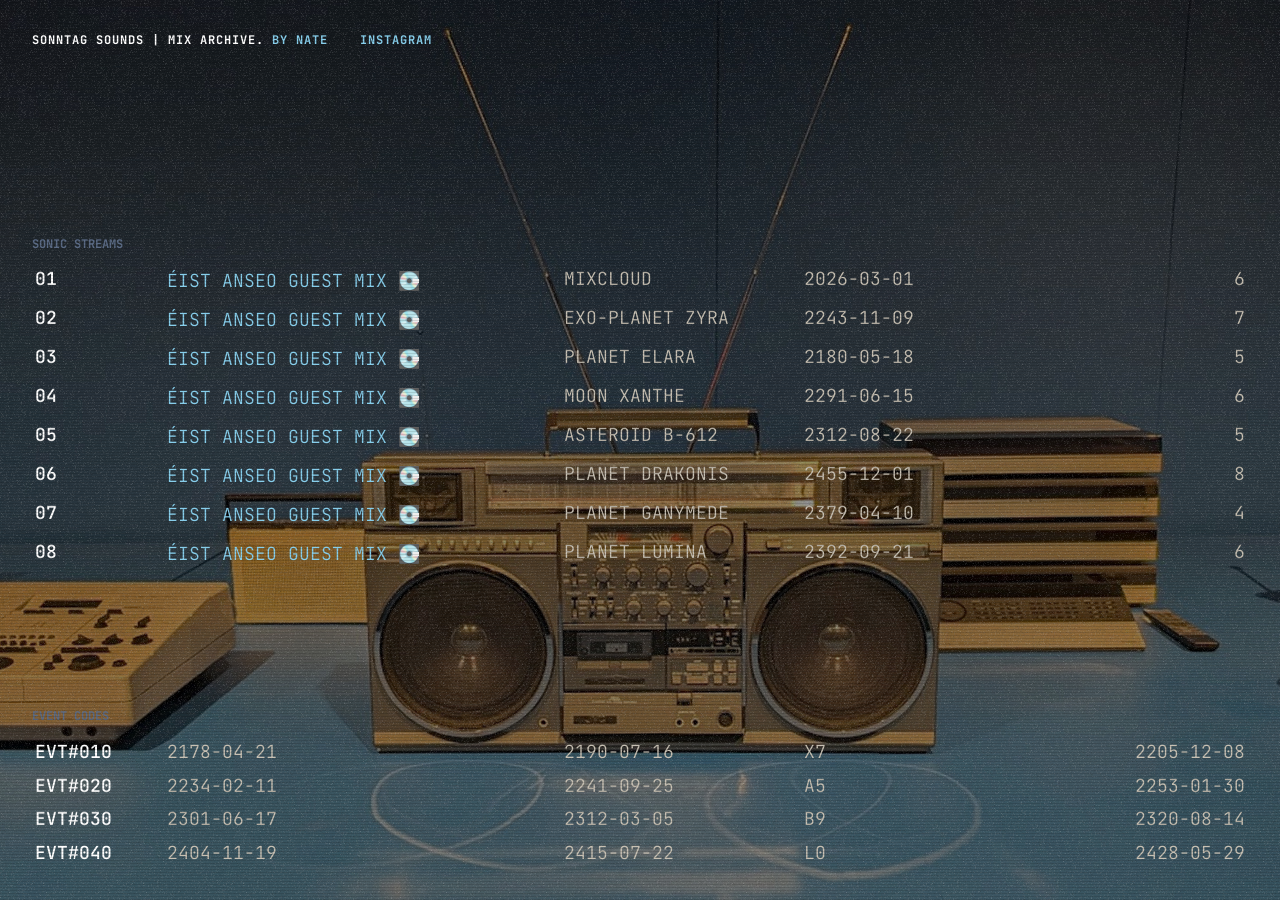
==== index.html @ f935500e "Update index.html" ====
<!DOCTYPE html>
<html lang="en" class="no-js loading">
  <head>
    <meta charset="UTF-8" />
    <meta name="viewport" content="width=device-width, initial-scale=1">
    <title>Line Text Hover Animations | Demo 2 | Codrops</title>
    <meta name="description" content="" />
    <meta name="keywords" content="" />
    <meta name="author" content="Codrops" />
    <link rel="shortcut icon" href="favicon.ico">
    <link rel="preconnect" href="https://fonts.googleapis.com">
    <link rel="preconnect" href="https://fonts.gstatic.com" crossorigin>
    <link href="https://fonts.googleapis.com/css2?family=JetBrains+Mono:ital,wght@0,100..800;1,100..800&family=Nanum+Gothic+Coding&display=swap" rel="stylesheet">
    <link rel="stylesheet" type="text/css" href="css/base.css" />
    <script>document.documentElement.className="js";</script>
    <script src="//tympanus.net/codrops/adpacks/analytics.js"></script>
  </head>
  <body class="demo-2">
    <main>
      <header class="frame">
        <h1 class="frame__title hover-effect hover-effect--bg">SONNTAG SOUNDS | MIX ARCHIVE. <a class="frame__back hover-effect hover-effect--bg" href="http://www.nateok.com">BY NATE</a></h1> 
        <a class="frame__back hover-effect hover-effect--bg" href="https://instagram.com/seenbynate">INSTAGRAM</a>
        <!--
        <nav class="frame__demos">
          <span>Variations:</span>
          <a class="hover-effect hover-effect--bg" href="index.html">V1</a>
          <span>V2</span>
          <a class="hover-effect hover-effect--bg" href="index3.html">V3</a>
          <a class="hover-effect hover-effect--bg" href="index4.html">V4</a>
        </nav>
        -->
      </header>
      <section class="content">
        <h2 class="content__title">Sonic Streams</h2>
        <ul class="list list--bg list--bg-west">
            <li class="list__item">
              <a href="https://www.mixcloud.com/audiosyncracy/sonntag-sounds-x-%C3%A9ist-anseo/"><span class="list__item-col hover-effect hover-effect--bg">Éist Anseo Guest Mix &#128189;</span></a>
              <span class="list__item-col hover-effect hover-effect--bg">Mixcloud</span>
              <span class="list__item-col hover-effect hover-effect--bg">2026-03-01</span>
              <span class="list__item-col hover-effect hover-effect--bg">6</span>
          </li>
          <li class="list__item">
               <a href="https://www.mixcloud.com/audiosyncracy/sonntag-sounds-x-%C3%A9ist-anseo/"><span class="list__item-col hover-effect hover-effect--bg">Éist Anseo Guest Mix &#128189;</span></a>
              <span class="list__item-col hover-effect hover-effect--bg">Exo-Planet Zyra</span>
              <span class="list__item-col hover-effect hover-effect--bg">2243-11-09</span>
              <span class="list__item-col hover-effect hover-effect--bg">7</span>
          </li>
          <li class="list__item">
               <a href="https://www.mixcloud.com/audiosyncracy/sonntag-sounds-x-%C3%A9ist-anseo/"><span class="list__item-col hover-effect hover-effect--bg">Éist Anseo Guest Mix &#128189;</span></a>
              <span class="list__item-col hover-effect hover-effect--bg">Planet Elara</span>
              <span class="list__item-col hover-effect hover-effect--bg">2180-05-18</span>
              <span class="list__item-col hover-effect hover-effect--bg">5</span>
          </li>
          <li class="list__item">
               <a href="https://www.mixcloud.com/audiosyncracy/sonntag-sounds-x-%C3%A9ist-anseo/"><span class="list__item-col hover-effect hover-effect--bg">Éist Anseo Guest Mix &#128189;</span></a>
              <span class="list__item-col hover-effect hover-effect--bg">Moon Xanthe</span>
              <span class="list__item-col hover-effect hover-effect--bg">2291-06-15</span>
              <span class="list__item-col hover-effect hover-effect--bg">6</span>
          </li>
          <li class="list__item">
               <a href="https://www.mixcloud.com/audiosyncracy/sonntag-sounds-x-%C3%A9ist-anseo/"><span class="list__item-col hover-effect hover-effect--bg">Éist Anseo Guest Mix &#128189;</span></a>
              <span class="list__item-col hover-effect hover-effect--bg">Asteroid B-612</span>
              <span class="list__item-col hover-effect hover-effect--bg">2312-08-22</span>
              <span class="list__item-col hover-effect hover-effect--bg">5</span>
          </li>
          <li class="list__item">
               <a href="https://www.mixcloud.com/audiosyncracy/sonntag-sounds-x-%C3%A9ist-anseo/"><span class="list__item-col hover-effect hover-effect--bg">Éist Anseo Guest Mix &#128189;</span></a>
              <span class="list__item-col hover-effect hover-effect--bg">Planet Drakonis</span>
              <span class="list__item-col hover-effect hover-effect--bg">2455-12-01</span>
              <span class="list__item-col hover-effect hover-effect--bg">8</span>
          </li>
          <li class="list__item">
               <a href="https://www.mixcloud.com/audiosyncracy/sonntag-sounds-x-%C3%A9ist-anseo/"><span class="list__item-col hover-effect hover-effect--bg">Éist Anseo Guest Mix &#128189;</span></a>
              <span class="list__item-col hover-effect hover-effect--bg">Planet Ganymede</span>
              <span class="list__item-col hover-effect hover-effect--bg">2379-04-10</span>
              <span class="list__item-col hover-effect hover-effect--bg">4</span>
          </li>
          <li class="list__item">
               <a href="https://www.mixcloud.com/audiosyncracy/sonntag-sounds-x-%C3%A9ist-anseo/"><span class="list__item-col hover-effect hover-effect--bg">Éist Anseo Guest Mix &#128189;</span></a>
              <span class="list__item-col hover-effect hover-effect--bg">Planet Lumina</span>
              <span class="list__item-col hover-effect hover-effect--bg">2392-09-21</span>
              <span class="list__item-col hover-effect hover-effect--bg">6</span>
          </li>

        </ul>
        <h2 class="content__title spacer">Event Codes</h2>
        <ul class="list list--alt">
          <li class="list__item">
            <span class="list__item-col hover-effect hover-effect--bg">2178-04-21</span>
            <span class="list__item-col hover-effect hover-effect--bg">2190-07-16</span>
            <span class="list__item-col hover-effect hover-effect--bg">X7</span>
            <span class="list__item-col hover-effect hover-effect--bg">2205-12-08</span>
          </li>
          <li class="list__item">
            <span class="list__item-col hover-effect hover-effect--bg">2234-02-11</span>
            <span class="list__item-col hover-effect hover-effect--bg">2241-09-25</span>
            <span class="list__item-col hover-effect hover-effect--bg">A5</span>
            <span class="list__item-col hover-effect hover-effect--bg">2253-01-30</span>
          </li>
          <li class="list__item">
            <span class="list__item-col hover-effect hover-effect--bg">2301-06-17</span>
            <span class="list__item-col hover-effect hover-effect--bg">2312-03-05</span>
            <span class="list__item-col hover-effect hover-effect--bg">B9</span>
            <span class="list__item-col hover-effect hover-effect--bg">2320-08-14</span>
          </li>
          <li class="list__item">
            <span class="list__item-col hover-effect hover-effect--bg">2404-11-19</span>
            <span class="list__item-col hover-effect hover-effect--bg">2415-07-22</span>
            <span class="list__item-col hover-effect hover-effect--bg">L0</span>
            <span class="list__item-col hover-effect hover-effect--bg">2428-05-29</span>
          </li>
        </ul>
      </section>
    </main>
    <script src="https://tympanus.net/codrops/adpacks/cda_sponsor.js"></script>
    <!-- JavaScript dependencies -->
    <!-- GSAP library -->
    <script src="js/gsap.min.js"></script>

    <!-- SplitType for text manipulation: https://github.com/lukePeavey/SplitType -->
    <script src="js/split-type.min.js"></script>

    <!-- Scripts for the effect -->
    <script type="module" src="js/effect-2/index.js"></script>
  </body>
</html>
---- css/base.css ----
*,
*::after,
*::before {
	box-sizing: border-box;
}

:root {
	font-size: 16px;
	--page-padding: 2rem;
	--color-text: #000;
	--color-bg: #fff;
	--color-link: rgba(0,0,0,0.8);
	--color-link-hover: #000;
	--color-list-item: #000;
	--color-title: #000;
	--color-number: #000;
  --color-bg-effect: white;
  --blendmode-effect: difference;
  --bg-blur: 0px;
  --font-size-list-item: 18px;
}

body {
	margin: 0;
	color: var(--color-text);
	background-color: var(--color-bg);
	font-family: "JetBrains Mono", monospace;
	font-weight: 300;
	font-optical-sizing: auto;
	text-transform: uppercase;
	-webkit-font-smoothing: antialiased;
	-moz-osx-font-smoothing: grayscale;
	min-height: 100vh;
}

body::after {
	content: '';
	position: absolute;
	top: 0;
	left: 0;
	height: 100%;
	width: 100%;
	background-image: repeating-linear-gradient(transparent, transparent 2px, #0000003d 3px);
	background-size: auto 100%;
	pointer-events: none;
}

.demo-2 {
	background-image: url(../img/noise.png), url(../img/bg.jpg);
	background-size: 100px, cover;
	background-position: 50% 50%;
	--color-text: #fff;
  --color-bg: #252a33;
  --color-link: skyblue;
  --color-link-hover: #fff;
  --color-list-item: #c7c0b3;
  --color-title: #5b6b85;
  --color-number: #fff;
	--color-bg-effect: rgb(229 222 204 / 10%);
	--blendmode-effect: none;
	
}

.demo-3 {
	--color-text: #fff;
	--color-bg: #1d2619;
	--color-link: #8adcc0;
	--color-link-hover: #fff;
	--color-list-item: #c5c5c5;
	--color-title: #41483e;
	--color-number: #fff;
}

.demo-4 {
	background-image: url(../img/noise.png), url(../img/bg.jpg);
	background-size: 100px, cover;
	background-position: 50% 50%;
	--color-text: #fff;
	--color-bg: #000;
	--color-link: #515151;
	--color-link-hover: #fff;
	--color-list-item: #ffffffd9;
	--color-title: #2d2d2d;
	--color-number: #615f60;
	--color-bg-effect: rgb(229 222 204 / 10%);
	--blendmode-effect: none;
	--bg-blur: 5px;
	--font-size-list-item: clamp(1rem, 4vw, 2rem);
}

.demo-4::after {
  display: none;
}

main {
	display: flex;
	flex-direction: column;
	min-height: 100vh;
	justify-content: space-between;
}

.demo-5 main {
	mix-blend-mode: difference;
}

a {
	text-decoration: none;
	color: var(--color-link);
	outline: none;
	cursor: pointer;
}

a:hover {
	text-decoration: none;
	color: var(--color-link-hover);
	outline: none;
}



 



/* Better focus styles from https://developer.mozilla.org/en-US/docs/Web/CSS/:focus-visible */
a:focus {
	/* Provide a fallback style for browsers
	 that don't support :focus-visible */
	outline: none;
}

a:focus-visible {
	/* Draw a very noticeable focus style for
	 keyboard-focus on browsers that do support
	 :focus-visible */
	outline: 2px solid red;
}

.unbutton {
	background: none;
	border: 0;
	padding: 0;
	margin: 0;
	font: inherit;
	cursor: pointer;
}

.unbutton:focus {
	outline: none;
}

.frame {
	font-size: 12px;
	font-weight: bold;
	letter-spacing: 1px;
	padding: var(--page-padding);
	position: relative;
	display: grid;
	grid-row-gap: 1rem;
	grid-column-gap: 2rem;
	align-items: start;
	pointer-events: none;
	justify-items: start;
	grid-template-columns: auto auto;
	grid-template-areas: 'title' 'archive' 'back' 'github' 'sponsor' 'demos';
}

.frame #cdawrap {
	justify-self: start;
}

.frame a {
  pointer-events: auto;
}

.frame__title {
  grid-area: title;
  font-size: inherit;
  font-weight: inherit;
  margin: 0;
}

.frame__back {
  grid-area: back;
  justify-self: start;
}

.frame__archive {
  grid-area: archive;
  justify-self: start;
}

.frame__sub {
  grid-area: sub;
}

.frame__github {
  grid-area: github;
}

.frame__tags {
  grid-area: tags;
}

.frame__hire {
  grid-area: hire;
}

.frame__demos {
	grid-area: demos;
	display: flex;
	gap: 1rem;
}

.content {
	display: flex;
	flex-direction: column;
	padding: 0 var(--page-padding) 2rem;
	justify-content: center;
}

.content__title {
	font-size: 12px;
	color: var(--color-title);
}

.spacer {
	margin-top: 15vh;
}

.list {
	margin: 0;
	padding: 0;
	width: 100%;
	list-style: none;
	display: flex;
	flex-direction: column;
	counter-reset: item 0;
}

.content p {
	padding: 5vh var(--page-padding) 0;
	font-size: 12px;
	max-width: 900px;
}

.list__item {
	font-size: var(--font-size-list-item);
	cursor: pointer;
	width: 100%;
	display: grid;
	color: var(--color-list-item);
	grid-column-gap: 2rem;
	padding: 0.5rem 0;
	grid-template-columns: 100%;
	justify-content: space-between;
	align-items: start;
	justify-items: start;
}

.demo-4 .list__item {
	padding: 0.85rem 0;
}

.list__item::before {
	color: var(--color-number);
  content: counter(item, decimal-leading-zero);
  counter-increment: item;
  font-weight: 500;
  padding: 3px 3px 0;
	line-height: 0.8;
}

.demo-4 .list__item::before {
	font-size: 0.8rem;
}

.list--alt .list__item::before {
  content: "EVT#" counter(item, decimal-leading-zero) "0";
}

.list__item-col {
	flex: none;
	padding: 3px 3px 0;
	line-height: 0.8;
}

.hover-effect .word {
  white-space: nowrap;
}

.hover-effect .char {
  position: relative
}

.hover-effect {
  font-kerning: none;
  position: relative;
  white-space: nowrap;
}

.hover-effect--cursor-square .char {
  --opa: 0;
}

.hover-effect--cursor-square .char::after {
	content: '';
	width: 1ch;
	top: 0;
	left: 0;
	position: absolute;
	opacity: var(--opa);
}

.hover-effect--cursor-square .char::after {
  background: currentColor;
  height: 100%;
}

.hover-effect--bg,
.hover-effect--bg-south {
  --anim: 0;
}

.hover-effect--bg::after,
.hover-effect--bg-south::after {
	content: '';
	position: absolute;
	left: 0;
	width: 100%;
	height: calc(100% + 3px);
	top: 0;
	background-color: var(--color-bg-effect);
	mix-blend-mode: var(--blendmode-effect);
	-webkit-backdrop-filter: blur(var(--bg-blur));
	backdrop-filter: blur(var(--bg-blur));
  transform-origin: 0% 50%;
	transform: scaleX(var(--anim));
}

.hover-effect--bg-south::after {
	z-index: -1;
	left: -8px;
	right: -8px;
	top: -8px;
	bottom: -8px;
	border-radius: 2px;
	height: auto;
	width: auto;
	transform-origin: 50% 100%;
	transform: scaleY(var(--anim));
}



  


@media screen and (min-width: 40em) {
	.list__item {
		grid-template-columns: auto 1fr 1fr 1fr auto;
	}
	
}

@media screen and (min-width: 53em) {
	.frame {
		grid-template-columns: auto auto auto auto 1fr 1fr;
		grid-template-areas: 'title back archive github demos sponsor';
	}
	.frame #cdawrap, 
	.frame__demos {
		justify-self: end;
	}
	.frame #cdawrap {
	  text-align: right;
	}
}

@media screen and (min-width: 73em) {
	.list__item {
		grid-template-columns: 100px 30% 1fr 1fr 1fr;
	}
	.demo-4 .list__item {
		grid-template-columns: 100px 1fr 1fr auto ;
	}
	.list__item-col:last-child {
		justify-self: end;
	}
}






/* --- Modal Styles --- */
      .media-modal {
        border: none;
        background: #111; /* Dark aesthetic background */
        color: #fff;
        padding: 0;
        width: 90%;
        max-width: 800px;
        border-radius: 8px;
        box-shadow: 0 20px 25px -5px rgba(0, 0, 0, 0.7);
        overflow: hidden;
      }

      /* Modal backdrop dimmer color */
      .media-modal::backdrop {
        background: rgba(0, 0, 0, 0.85);
        backdrop-filter: blur(4px);
      }

      .modal-header {
        display: flex;
        justify-content: flex-end;
        padding: 10px;
        background: #1a1a1a;
      }

      .close-modal-btn {
        background: transparent;
        border: none;
        color: #888;
        font-family: 'JetBrains Mono', monospace;
        cursor: pointer;
        font-size: 1rem;
        transition: color 0.2s;
      }

      .close-modal-btn:hover {
        color: #fff;
      }

      .modal-body {
        position: relative;
        padding-bottom: 56.25%; /* 16:9 Aspect Ratio */
        height: 0;
        overflow: hidden;
      }

      .modal-body iframe {
        position: absolute;
        top: 0;
        left: 0;
        width: 100%;
        height: 100%;
        border: 0;
      }

      /* Make row links look uniform without breaking typography layouts */
      .list__item-link {
        display: contents; 
        text-decoration: none;
        color: inherit;
        cursor: pointer;
      }
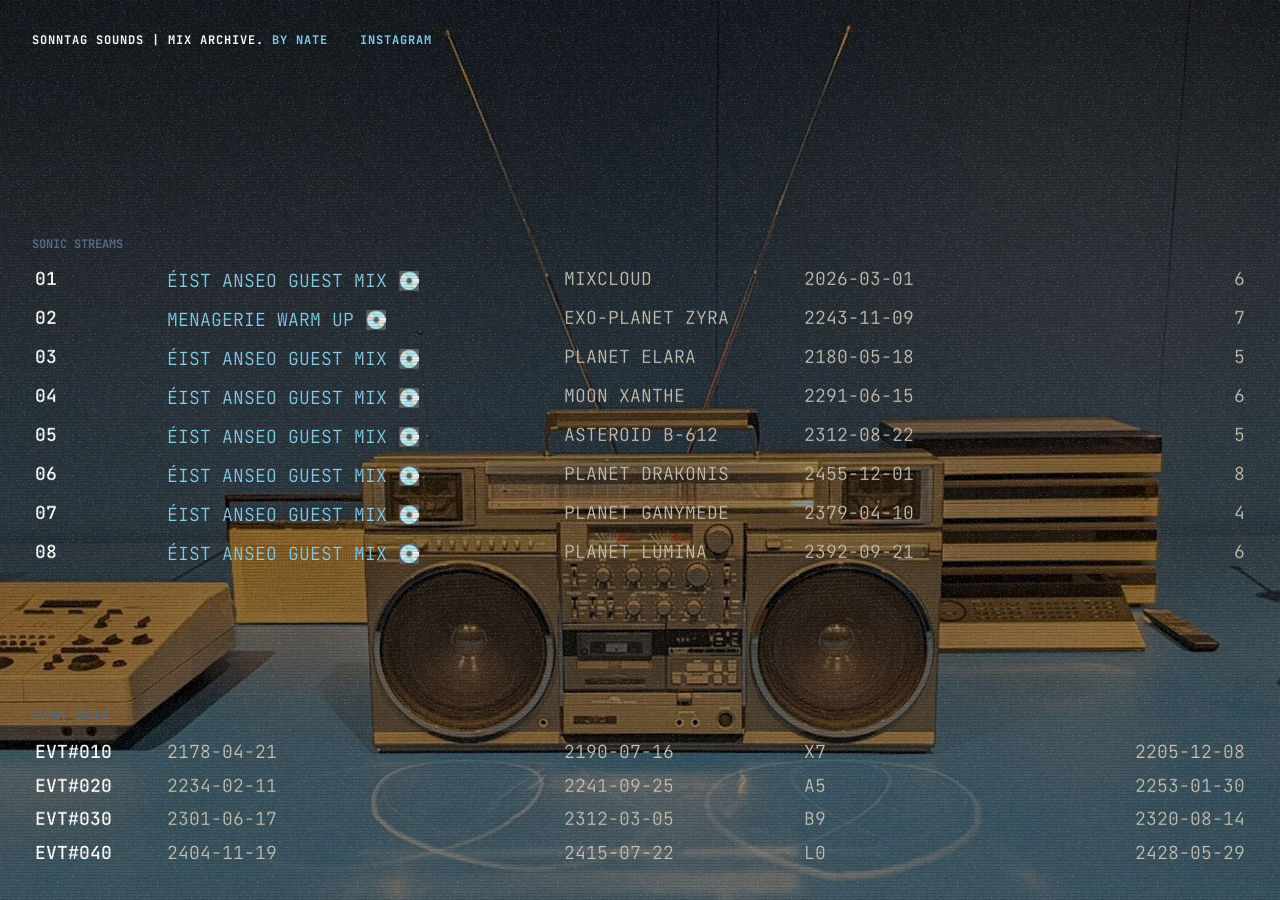
==== commit 0baf89cc: "Update index.html" ====
--- a/index.html
+++ b/index.html
@@ -40,7 +40,7 @@
               <span class="list__item-col hover-effect hover-effect--bg">6</span>
           </li>
           <li class="list__item">
-               <a href="https://www.mixcloud.com/audiosyncracy/sonntag-sounds-x-%C3%A9ist-anseo/"><span class="list__item-col hover-effect hover-effect--bg">Éist Anseo Guest Mix &#128189;</span></a>
+               <a href="https://www.mixcloud.com/audiosyncracy/sonntag-sounds-june-26-menagerie-warm-up-medley/"><span class="list__item-col hover-effect hover-effect--bg">Menagerie Warm Up &#128189;</span></a>
               <span class="list__item-col hover-effect hover-effect--bg">Exo-Planet Zyra</span>
               <span class="list__item-col hover-effect hover-effect--bg">2243-11-09</span>
               <span class="list__item-col hover-effect hover-effect--bg">7</span>
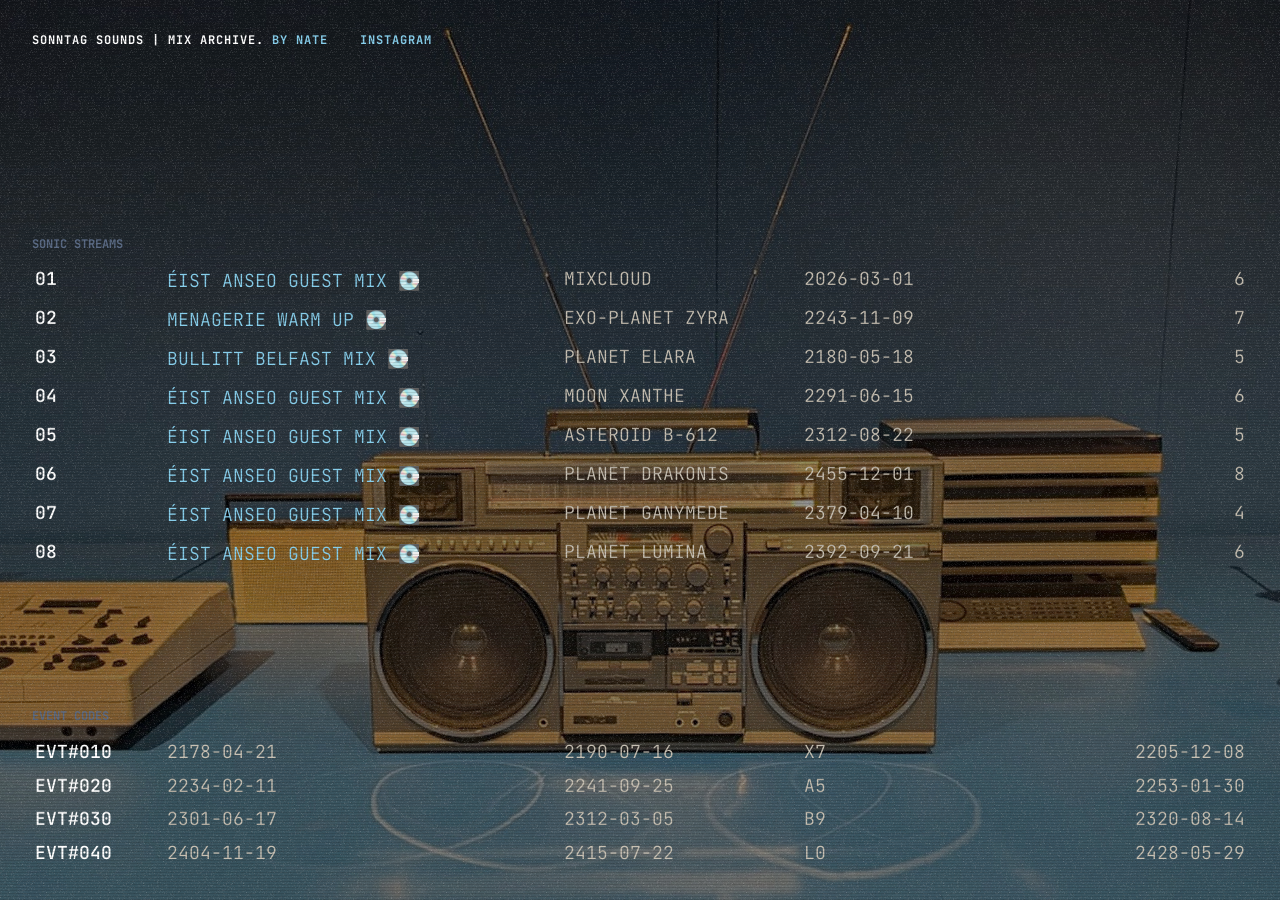
==== commit 7d3f69e9: "Update Mixcloud link and title in index.html" ====
--- a/index.html
+++ b/index.html
@@ -46,7 +46,7 @@
               <span class="list__item-col hover-effect hover-effect--bg">7</span>
           </li>
           <li class="list__item">
-               <a href="https://www.mixcloud.com/audiosyncracy/sonntag-sounds-x-%C3%A9ist-anseo/"><span class="list__item-col hover-effect hover-effect--bg">Éist Anseo Guest Mix &#128189;</span></a>
+               <a href="https://www.mixcloud.com/audiosyncracy/sonntag-sounds-aug-25-bullitt-belfast-mix-feat-nate-saul/"><span class="list__item-col hover-effect hover-effect--bg">Bullitt Belfast Mix &#128189;</span></a>
               <span class="list__item-col hover-effect hover-effect--bg">Planet Elara</span>
               <span class="list__item-col hover-effect hover-effect--bg">2180-05-18</span>
               <span class="list__item-col hover-effect hover-effect--bg">5</span>
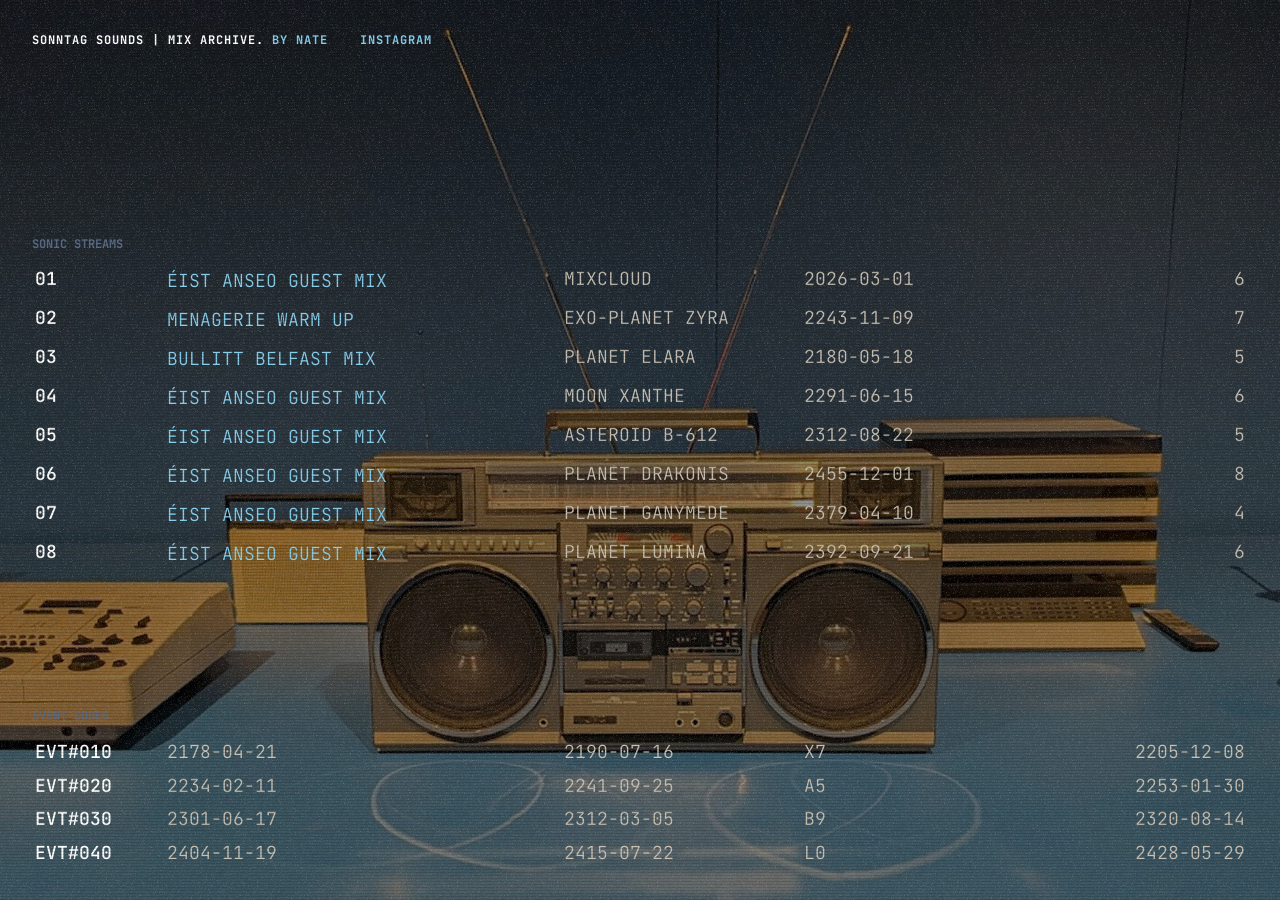
==== commit b6f94c77: "Remove unnecessary emoji from guest mix titles" ====
--- a/index.html
+++ b/index.html
@@ -34,49 +34,49 @@
         <h2 class="content__title">Sonic Streams</h2>
         <ul class="list list--bg list--bg-west">
             <li class="list__item">
-              <a href="https://www.mixcloud.com/audiosyncracy/sonntag-sounds-x-%C3%A9ist-anseo/"><span class="list__item-col hover-effect hover-effect--bg">Éist Anseo Guest Mix &#128189;</span></a>
+              <a href="https://www.mixcloud.com/audiosyncracy/sonntag-sounds-x-%C3%A9ist-anseo/"><span class="list__item-col hover-effect hover-effect--bg">Éist Anseo Guest Mix </span></a>
               <span class="list__item-col hover-effect hover-effect--bg">Mixcloud</span>
               <span class="list__item-col hover-effect hover-effect--bg">2026-03-01</span>
               <span class="list__item-col hover-effect hover-effect--bg">6</span>
           </li>
           <li class="list__item">
-               <a href="https://www.mixcloud.com/audiosyncracy/sonntag-sounds-june-26-menagerie-warm-up-medley/"><span class="list__item-col hover-effect hover-effect--bg">Menagerie Warm Up &#128189;</span></a>
+               <a href="https://www.mixcloud.com/audiosyncracy/sonntag-sounds-june-26-menagerie-warm-up-medley/"><span class="list__item-col hover-effect hover-effect--bg">Menagerie Warm Up </span></a>
               <span class="list__item-col hover-effect hover-effect--bg">Exo-Planet Zyra</span>
               <span class="list__item-col hover-effect hover-effect--bg">2243-11-09</span>
               <span class="list__item-col hover-effect hover-effect--bg">7</span>
           </li>
           <li class="list__item">
-               <a href="https://www.mixcloud.com/audiosyncracy/sonntag-sounds-aug-25-bullitt-belfast-mix-feat-nate-saul/"><span class="list__item-col hover-effect hover-effect--bg">Bullitt Belfast Mix &#128189;</span></a>
+               <a href="https://www.mixcloud.com/audiosyncracy/sonntag-sounds-aug-25-bullitt-belfast-mix-feat-nate-saul/"><span class="list__item-col hover-effect hover-effect--bg">Bullitt Belfast Mix </span></a>
               <span class="list__item-col hover-effect hover-effect--bg">Planet Elara</span>
               <span class="list__item-col hover-effect hover-effect--bg">2180-05-18</span>
               <span class="list__item-col hover-effect hover-effect--bg">5</span>
           </li>
           <li class="list__item">
-               <a href="https://www.mixcloud.com/audiosyncracy/sonntag-sounds-x-%C3%A9ist-anseo/"><span class="list__item-col hover-effect hover-effect--bg">Éist Anseo Guest Mix &#128189;</span></a>
+               <a href="https://www.mixcloud.com/audiosyncracy/sonntag-sounds-x-%C3%A9ist-anseo/"><span class="list__item-col hover-effect hover-effect--bg">Éist Anseo Guest Mix </span></a>
               <span class="list__item-col hover-effect hover-effect--bg">Moon Xanthe</span>
               <span class="list__item-col hover-effect hover-effect--bg">2291-06-15</span>
               <span class="list__item-col hover-effect hover-effect--bg">6</span>
           </li>
           <li class="list__item">
-               <a href="https://www.mixcloud.com/audiosyncracy/sonntag-sounds-x-%C3%A9ist-anseo/"><span class="list__item-col hover-effect hover-effect--bg">Éist Anseo Guest Mix &#128189;</span></a>
+               <a href="https://www.mixcloud.com/audiosyncracy/sonntag-sounds-x-%C3%A9ist-anseo/"><span class="list__item-col hover-effect hover-effect--bg">Éist Anseo Guest Mix </span></a>
               <span class="list__item-col hover-effect hover-effect--bg">Asteroid B-612</span>
               <span class="list__item-col hover-effect hover-effect--bg">2312-08-22</span>
               <span class="list__item-col hover-effect hover-effect--bg">5</span>
           </li>
           <li class="list__item">
-               <a href="https://www.mixcloud.com/audiosyncracy/sonntag-sounds-x-%C3%A9ist-anseo/"><span class="list__item-col hover-effect hover-effect--bg">Éist Anseo Guest Mix &#128189;</span></a>
+               <a href="https://www.mixcloud.com/audiosyncracy/sonntag-sounds-x-%C3%A9ist-anseo/"><span class="list__item-col hover-effect hover-effect--bg">Éist Anseo Guest Mix </span></a>
               <span class="list__item-col hover-effect hover-effect--bg">Planet Drakonis</span>
               <span class="list__item-col hover-effect hover-effect--bg">2455-12-01</span>
               <span class="list__item-col hover-effect hover-effect--bg">8</span>
           </li>
           <li class="list__item">
-               <a href="https://www.mixcloud.com/audiosyncracy/sonntag-sounds-x-%C3%A9ist-anseo/"><span class="list__item-col hover-effect hover-effect--bg">Éist Anseo Guest Mix &#128189;</span></a>
+               <a href="https://www.mixcloud.com/audiosyncracy/sonntag-sounds-x-%C3%A9ist-anseo/"><span class="list__item-col hover-effect hover-effect--bg">Éist Anseo Guest Mix </span></a>
               <span class="list__item-col hover-effect hover-effect--bg">Planet Ganymede</span>
               <span class="list__item-col hover-effect hover-effect--bg">2379-04-10</span>
               <span class="list__item-col hover-effect hover-effect--bg">4</span>
           </li>
           <li class="list__item">
-               <a href="https://www.mixcloud.com/audiosyncracy/sonntag-sounds-x-%C3%A9ist-anseo/"><span class="list__item-col hover-effect hover-effect--bg">Éist Anseo Guest Mix &#128189;</span></a>
+               <a href="https://www.mixcloud.com/audiosyncracy/sonntag-sounds-x-%C3%A9ist-anseo/"><span class="list__item-col hover-effect hover-effect--bg">Éist Anseo Guest Mix </span></a>
               <span class="list__item-col hover-effect hover-effect--bg">Planet Lumina</span>
               <span class="list__item-col hover-effect hover-effect--bg">2392-09-21</span>
               <span class="list__item-col hover-effect hover-effect--bg">6</span>
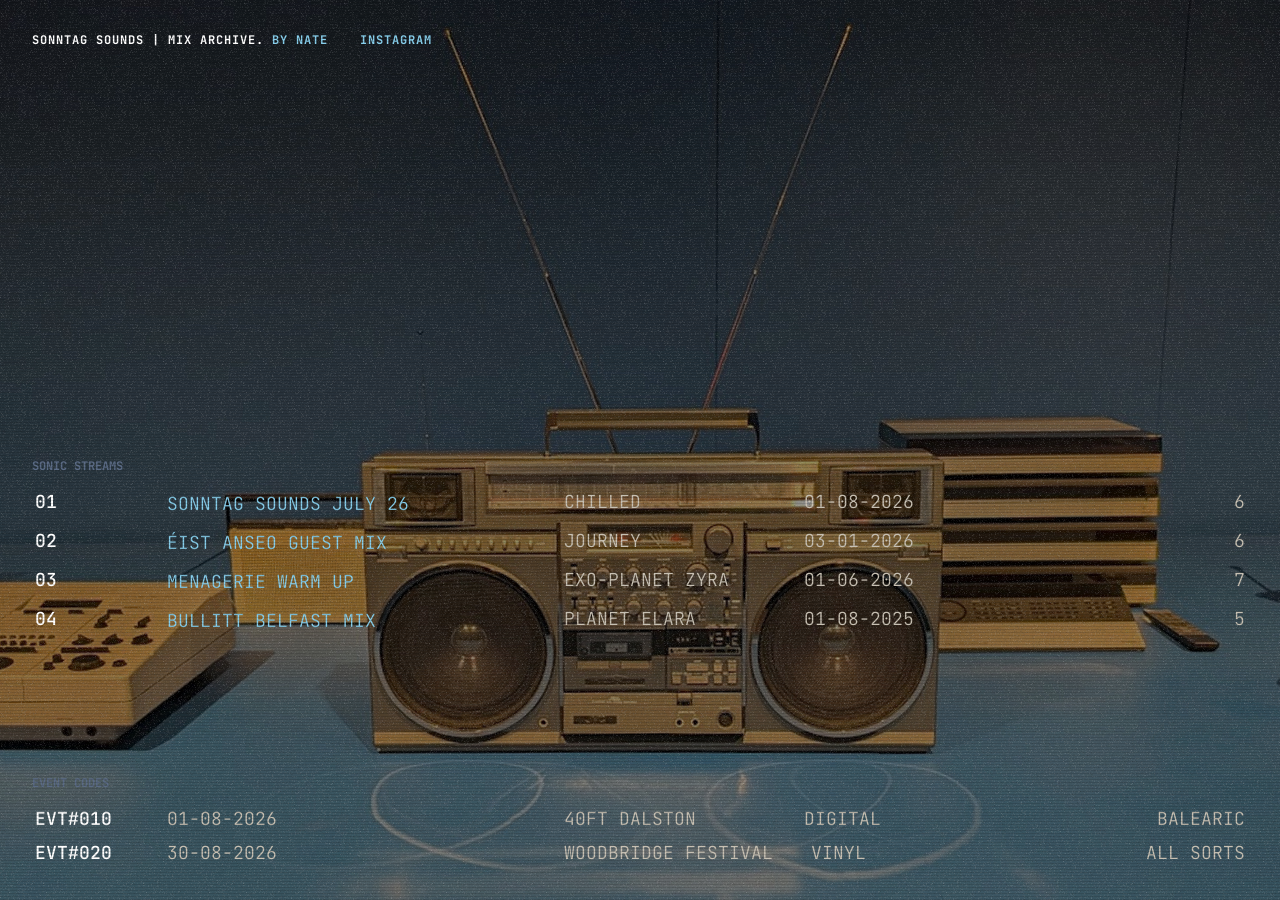
==== commit 95a72669: "Update Sonic Streams and Event Codes in index.html Removed outdated entries and added new Sonic Stre" ====
--- a/index.html
+++ b/index.html
@@ -33,82 +33,49 @@
       <section class="content">
         <h2 class="content__title">Sonic Streams</h2>
         <ul class="list list--bg list--bg-west">
+           <li class="list__item">
+               <a href="https://www.mixcloud.com/audiosyncracy/sonntag-sounds-july-26/"><span class="list__item-col hover-effect hover-effect--bg">SONNTAG SOUNDS JULY 26</span></a>
+              <span class="list__item-col hover-effect hover-effect--bg">Chilled</span>
+              <span class="list__item-col hover-effect hover-effect--bg">01-08-2026</span>
+              <span class="list__item-col hover-effect hover-effect--bg">6</span>
+          </li>
             <li class="list__item">
               <a href="https://www.mixcloud.com/audiosyncracy/sonntag-sounds-x-%C3%A9ist-anseo/"><span class="list__item-col hover-effect hover-effect--bg">Éist Anseo Guest Mix </span></a>
-              <span class="list__item-col hover-effect hover-effect--bg">Mixcloud</span>
-              <span class="list__item-col hover-effect hover-effect--bg">2026-03-01</span>
+              <span class="list__item-col hover-effect hover-effect--bg">Journey</span>
+              <span class="list__item-col hover-effect hover-effect--bg">03-01-2026</span>
               <span class="list__item-col hover-effect hover-effect--bg">6</span>
           </li>
           <li class="list__item">
                <a href="https://www.mixcloud.com/audiosyncracy/sonntag-sounds-june-26-menagerie-warm-up-medley/"><span class="list__item-col hover-effect hover-effect--bg">Menagerie Warm Up </span></a>
               <span class="list__item-col hover-effect hover-effect--bg">Exo-Planet Zyra</span>
-              <span class="list__item-col hover-effect hover-effect--bg">2243-11-09</span>
+              <span class="list__item-col hover-effect hover-effect--bg">01-06-2026</span>
               <span class="list__item-col hover-effect hover-effect--bg">7</span>
           </li>
           <li class="list__item">
                <a href="https://www.mixcloud.com/audiosyncracy/sonntag-sounds-aug-25-bullitt-belfast-mix-feat-nate-saul/"><span class="list__item-col hover-effect hover-effect--bg">Bullitt Belfast Mix </span></a>
               <span class="list__item-col hover-effect hover-effect--bg">Planet Elara</span>
-              <span class="list__item-col hover-effect hover-effect--bg">2180-05-18</span>
+              <span class="list__item-col hover-effect hover-effect--bg">01-08-2025</span>
               <span class="list__item-col hover-effect hover-effect--bg">5</span>
           </li>
-          <li class="list__item">
-               <a href="https://www.mixcloud.com/audiosyncracy/sonntag-sounds-x-%C3%A9ist-anseo/"><span class="list__item-col hover-effect hover-effect--bg">Éist Anseo Guest Mix </span></a>
-              <span class="list__item-col hover-effect hover-effect--bg">Moon Xanthe</span>
-              <span class="list__item-col hover-effect hover-effect--bg">2291-06-15</span>
-              <span class="list__item-col hover-effect hover-effect--bg">6</span>
-          </li>
-          <li class="list__item">
-               <a href="https://www.mixcloud.com/audiosyncracy/sonntag-sounds-x-%C3%A9ist-anseo/"><span class="list__item-col hover-effect hover-effect--bg">Éist Anseo Guest Mix </span></a>
-              <span class="list__item-col hover-effect hover-effect--bg">Asteroid B-612</span>
-              <span class="list__item-col hover-effect hover-effect--bg">2312-08-22</span>
-              <span class="list__item-col hover-effect hover-effect--bg">5</span>
-          </li>
-          <li class="list__item">
-               <a href="https://www.mixcloud.com/audiosyncracy/sonntag-sounds-x-%C3%A9ist-anseo/"><span class="list__item-col hover-effect hover-effect--bg">Éist Anseo Guest Mix </span></a>
-              <span class="list__item-col hover-effect hover-effect--bg">Planet Drakonis</span>
-              <span class="list__item-col hover-effect hover-effect--bg">2455-12-01</span>
-              <span class="list__item-col hover-effect hover-effect--bg">8</span>
-          </li>
-          <li class="list__item">
-               <a href="https://www.mixcloud.com/audiosyncracy/sonntag-sounds-x-%C3%A9ist-anseo/"><span class="list__item-col hover-effect hover-effect--bg">Éist Anseo Guest Mix </span></a>
-              <span class="list__item-col hover-effect hover-effect--bg">Planet Ganymede</span>
-              <span class="list__item-col hover-effect hover-effect--bg">2379-04-10</span>
-              <span class="list__item-col hover-effect hover-effect--bg">4</span>
-          </li>
-          <li class="list__item">
-               <a href="https://www.mixcloud.com/audiosyncracy/sonntag-sounds-x-%C3%A9ist-anseo/"><span class="list__item-col hover-effect hover-effect--bg">Éist Anseo Guest Mix </span></a>
-              <span class="list__item-col hover-effect hover-effect--bg">Planet Lumina</span>
-              <span class="list__item-col hover-effect hover-effect--bg">2392-09-21</span>
-              <span class="list__item-col hover-effect hover-effect--bg">6</span>
-          </li>
+         
+        
 
         </ul>
         <h2 class="content__title spacer">Event Codes</h2>
         <ul class="list list--alt">
           <li class="list__item">
-            <span class="list__item-col hover-effect hover-effect--bg">2178-04-21</span>
-            <span class="list__item-col hover-effect hover-effect--bg">2190-07-16</span>
-            <span class="list__item-col hover-effect hover-effect--bg">X7</span>
-            <span class="list__item-col hover-effect hover-effect--bg">2205-12-08</span>
+            <span class="list__item-col hover-effect hover-effect--bg">01-08-2026</span>
+            <span class="list__item-col hover-effect hover-effect--bg">40FT Dalston</span>
+            <span class="list__item-col hover-effect hover-effect--bg">Digital</span>
+            <span class="list__item-col hover-effect hover-effect--bg">Balearic</span>
           </li>
           <li class="list__item">
-            <span class="list__item-col hover-effect hover-effect--bg">2234-02-11</span>
-            <span class="list__item-col hover-effect hover-effect--bg">2241-09-25</span>
-            <span class="list__item-col hover-effect hover-effect--bg">A5</span>
-            <span class="list__item-col hover-effect hover-effect--bg">2253-01-30</span>
+            <span class="list__item-col hover-effect hover-effect--bg">30-08-2026</span>
+            <span class="list__item-col hover-effect hover-effect--bg">Woodbridge Festival</span>
+            <span class="list__item-col hover-effect hover-effect--bg">Vinyl</span>
+            <span class="list__item-col hover-effect hover-effect--bg">All Sorts</span>
           </li>
-          <li class="list__item">
-            <span class="list__item-col hover-effect hover-effect--bg">2301-06-17</span>
-            <span class="list__item-col hover-effect hover-effect--bg">2312-03-05</span>
-            <span class="list__item-col hover-effect hover-effect--bg">B9</span>
-            <span class="list__item-col hover-effect hover-effect--bg">2320-08-14</span>
-          </li>
-          <li class="list__item">
-            <span class="list__item-col hover-effect hover-effect--bg">2404-11-19</span>
-            <span class="list__item-col hover-effect hover-effect--bg">2415-07-22</span>
-            <span class="list__item-col hover-effect hover-effect--bg">L0</span>
-            <span class="list__item-col hover-effect hover-effect--bg">2428-05-29</span>
-          </li>
+         
         </ul>
       </section>
     </main>
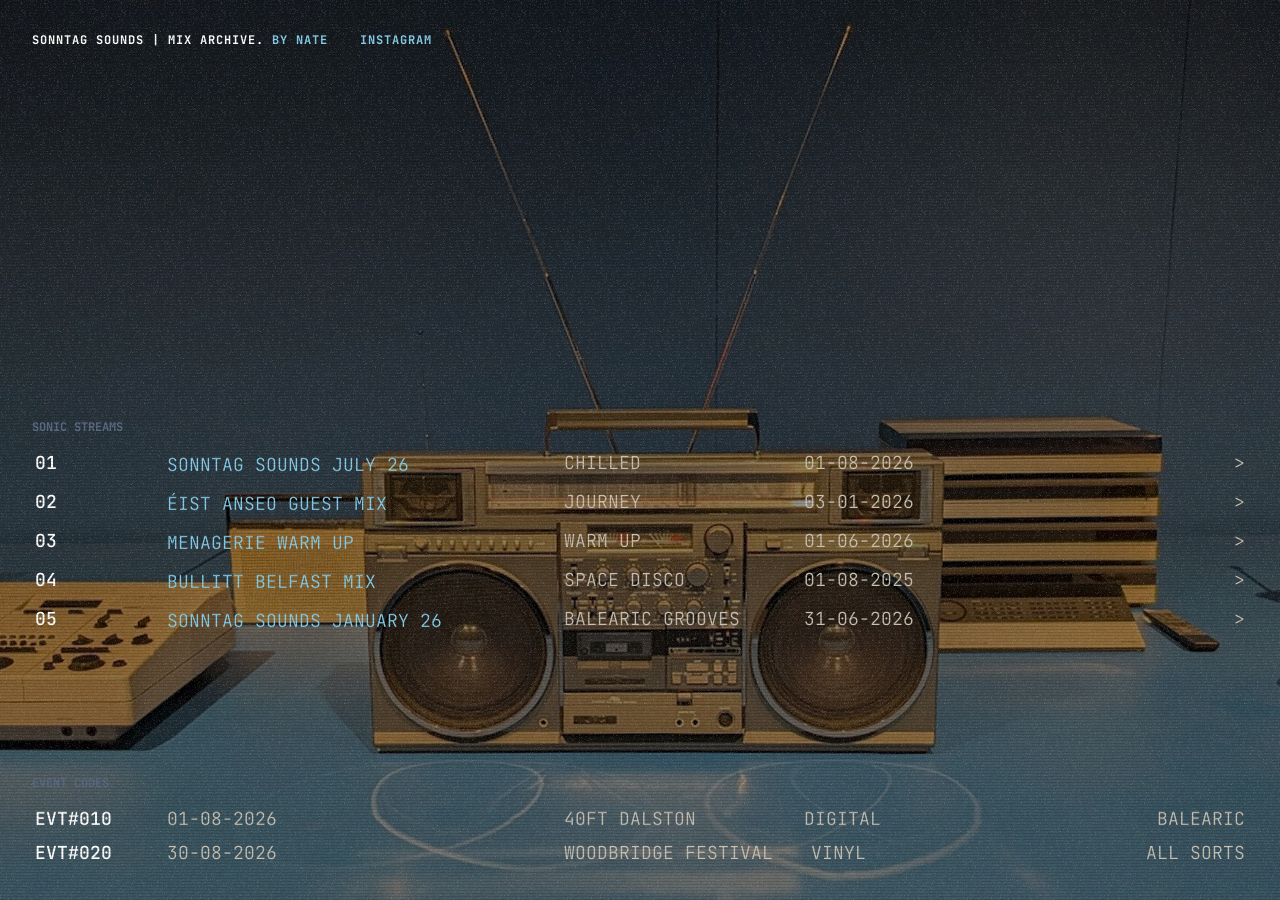
==== commit c1da3105: "Update index.html" ====
--- a/index.html
+++ b/index.html
@@ -37,25 +37,31 @@
                <a href="https://www.mixcloud.com/audiosyncracy/sonntag-sounds-july-26/"><span class="list__item-col hover-effect hover-effect--bg">SONNTAG SOUNDS JULY 26</span></a>
               <span class="list__item-col hover-effect hover-effect--bg">Chilled</span>
               <span class="list__item-col hover-effect hover-effect--bg">01-08-2026</span>
-              <span class="list__item-col hover-effect hover-effect--bg">6</span>
+              <span class="list__item-col hover-effect hover-effect--bg">></span>
           </li>
             <li class="list__item">
               <a href="https://www.mixcloud.com/audiosyncracy/sonntag-sounds-x-%C3%A9ist-anseo/"><span class="list__item-col hover-effect hover-effect--bg">Éist Anseo Guest Mix </span></a>
               <span class="list__item-col hover-effect hover-effect--bg">Journey</span>
               <span class="list__item-col hover-effect hover-effect--bg">03-01-2026</span>
-              <span class="list__item-col hover-effect hover-effect--bg">6</span>
+              <span class="list__item-col hover-effect hover-effect--bg">></span>
           </li>
           <li class="list__item">
                <a href="https://www.mixcloud.com/audiosyncracy/sonntag-sounds-june-26-menagerie-warm-up-medley/"><span class="list__item-col hover-effect hover-effect--bg">Menagerie Warm Up </span></a>
-              <span class="list__item-col hover-effect hover-effect--bg">Exo-Planet Zyra</span>
+              <span class="list__item-col hover-effect hover-effect--bg">Warm Up</span>
               <span class="list__item-col hover-effect hover-effect--bg">01-06-2026</span>
-              <span class="list__item-col hover-effect hover-effect--bg">7</span>
+              <span class="list__item-col hover-effect hover-effect--bg">></span>
           </li>
           <li class="list__item">
                <a href="https://www.mixcloud.com/audiosyncracy/sonntag-sounds-aug-25-bullitt-belfast-mix-feat-nate-saul/"><span class="list__item-col hover-effect hover-effect--bg">Bullitt Belfast Mix </span></a>
-              <span class="list__item-col hover-effect hover-effect--bg">Planet Elara</span>
+              <span class="list__item-col hover-effect hover-effect--bg">Space Disco</span>
               <span class="list__item-col hover-effect hover-effect--bg">01-08-2025</span>
-              <span class="list__item-col hover-effect hover-effect--bg">5</span>
+              <span class="list__item-col hover-effect hover-effect--bg">></span>
+          </li>
+          <li class="list__item">
+               <a href="https://www.mixcloud.com/audiosyncracy/sonntag-sounds-jan-26/"><span class="list__item-col hover-effect hover-effect--bg">SONNTAG SOUNDS JANUARY 26</span></a>
+              <span class="list__item-col hover-effect hover-effect--bg">Balearic Grooves</span>
+              <span class="list__item-col hover-effect hover-effect--bg">31-06-2026</span>
+              <span class="list__item-col hover-effect hover-effect--bg">></span>
           </li>
          
         
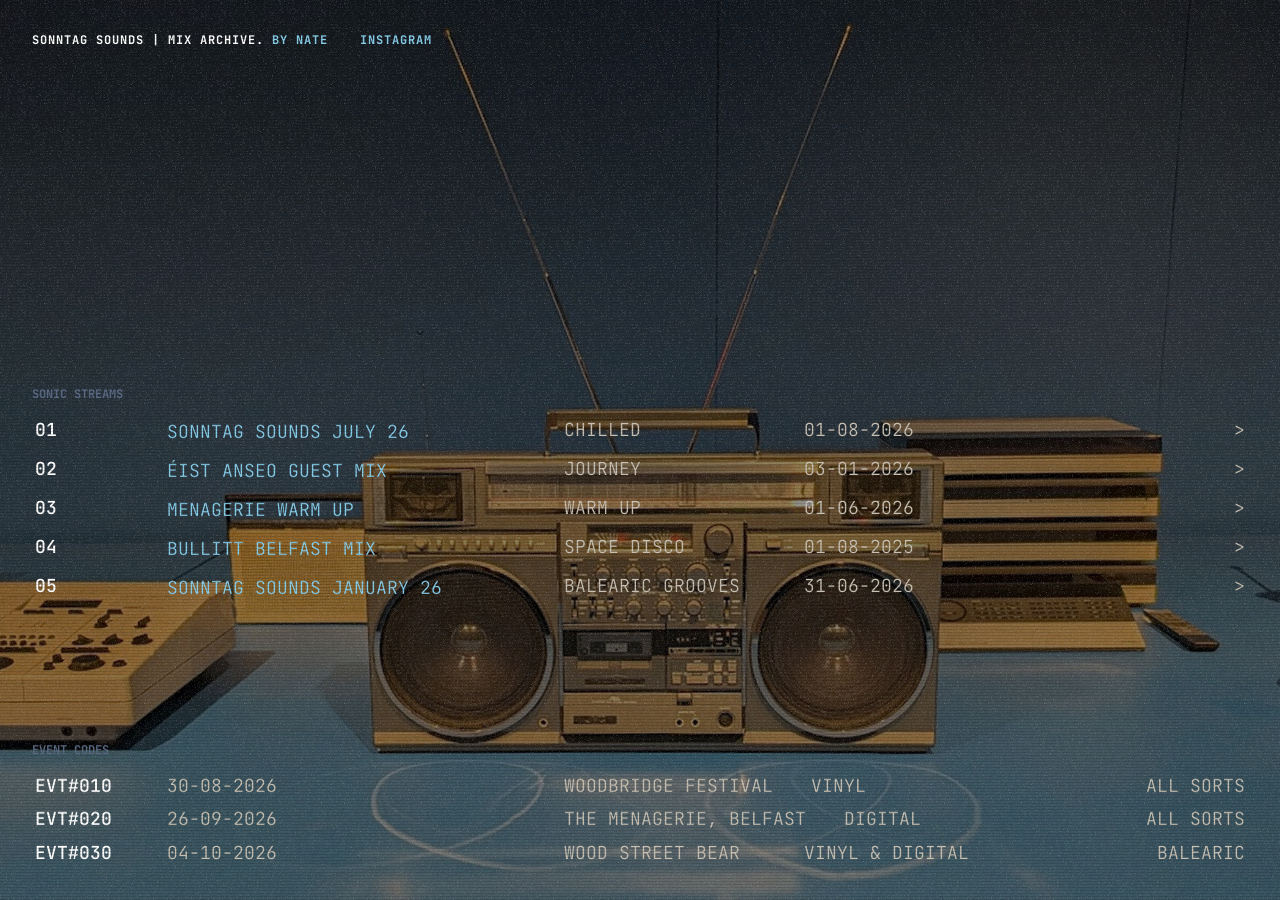
==== commit a844571e: "Add new event codes to index.html" ====
--- a/index.html
+++ b/index.html
@@ -14,6 +14,17 @@
     <link rel="stylesheet" type="text/css" href="css/base.css" />
     <script>document.documentElement.className="js";</script>
     <script src="//tympanus.net/codrops/adpacks/analytics.js"></script>
+
+
+
+<link rel="icon" type="image/png" href="favicon/favicon-96x96.png" sizes="96x96" />
+<link rel="icon" type="image/svg+xml" href="favicon/favicon.svg" />
+<link rel="shortcut icon" href="favicon/favicon.ico" />
+<link rel="apple-touch-icon" sizes="180x180" href="favicon/apple-touch-icon.png" />
+<link rel="manifest" href="favicon/site.webmanifest" />
+
+
+
   </head>
   <body class="demo-2">
     <main>
@@ -69,17 +80,24 @@
         </ul>
         <h2 class="content__title spacer">Event Codes</h2>
         <ul class="list list--alt">
-          <li class="list__item">
-            <span class="list__item-col hover-effect hover-effect--bg">01-08-2026</span>
-            <span class="list__item-col hover-effect hover-effect--bg">40FT Dalston</span>
-            <span class="list__item-col hover-effect hover-effect--bg">Digital</span>
-            <span class="list__item-col hover-effect hover-effect--bg">Balearic</span>
-          </li>
+         
           <li class="list__item">
             <span class="list__item-col hover-effect hover-effect--bg">30-08-2026</span>
             <span class="list__item-col hover-effect hover-effect--bg">Woodbridge Festival</span>
             <span class="list__item-col hover-effect hover-effect--bg">Vinyl</span>
             <span class="list__item-col hover-effect hover-effect--bg">All Sorts</span>
+          </li>
+              <li class="list__item">
+            <span class="list__item-col hover-effect hover-effect--bg">26-09-2026</span>
+            <span class="list__item-col hover-effect hover-effect--bg">The Menagerie, Belfast</span>
+            <span class="list__item-col hover-effect hover-effect--bg">Digital</span>
+            <span class="list__item-col hover-effect hover-effect--bg">All Sorts</span>
+          </li>
+           <li class="list__item">
+            <span class="list__item-col hover-effect hover-effect--bg">04-10-2026</span>
+            <span class="list__item-col hover-effect hover-effect--bg">Wood Street Bear</span>
+            <span class="list__item-col hover-effect hover-effect--bg">Vinyl & Digital</span>
+            <span class="list__item-col hover-effect hover-effect--bg">Balearic</span>
           </li>
          
         </ul>
